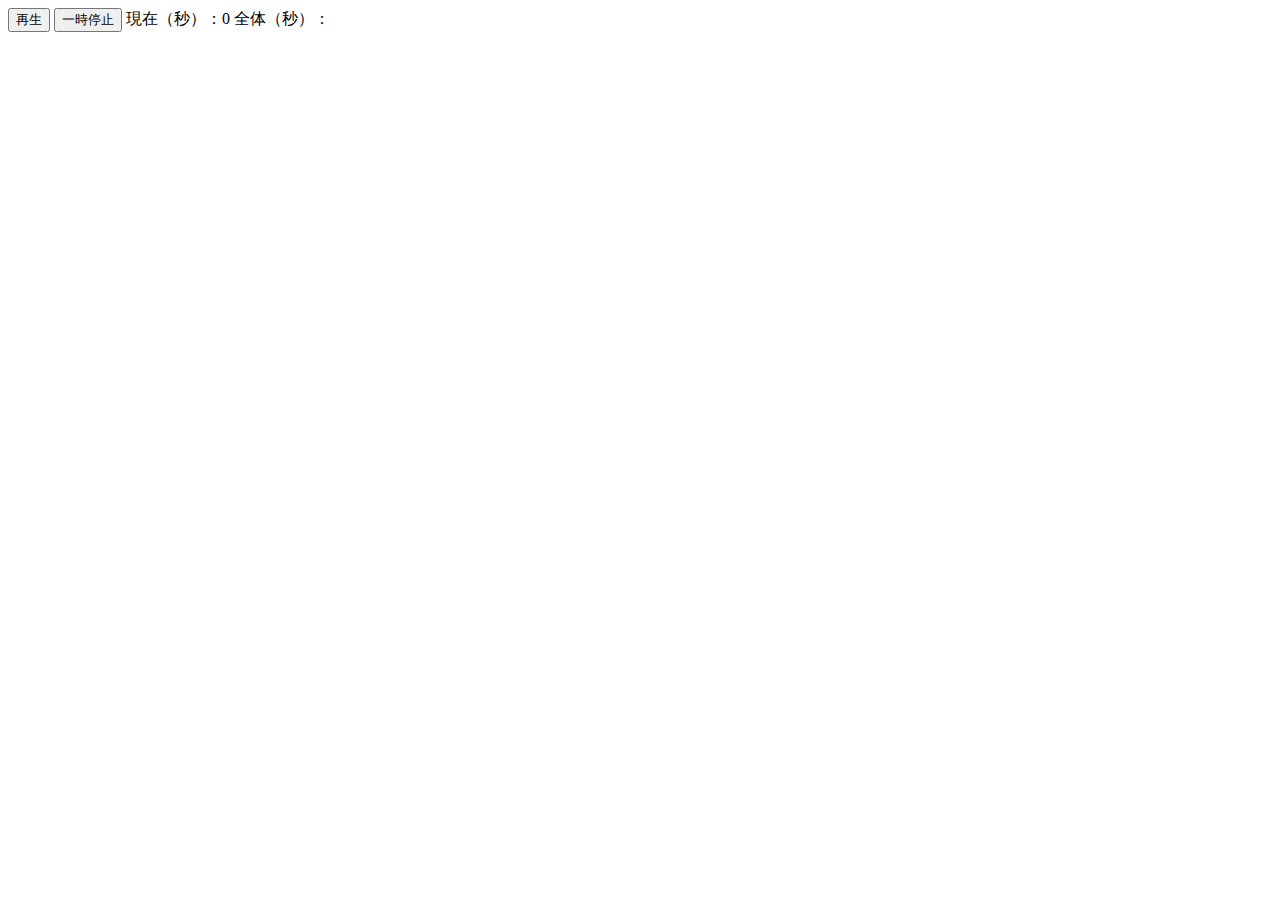
==== index.html @ eff9b3f6 "CSS!" ====
<!DOCTYPE html>
<html lang="jp">
<head>
  <meta charset="UTF-8">
  <meta name="viewport" content="width=device-width,initial-scale=1">
  <title>TicMoP</title>
  <meta name="description" content="Time controled Motion Presentation Application">
  <link rel="stylesheet" href="CSS/reset.css">
  <link rel="stylesheet" href="CSS/main.css">
</head>
<body>
  <div class="wrapper">
  <div class="control_menu">
    <input class="button" type="button" value="再生" onClick="playVideo()">
    <input class="button" type="button" value="一時停止" onClick="pauseVideo()">
      現在（秒）：<span id="ichi">0</span>
      全体（秒）：<span id="nagasa"></span>
    <span id="kanryou"></span>
  </div>
  <div class="video_wrapper">
    <video id="video" src="video/color-slide2.mp4"></video>
  </div>
  <script src="JS/app.js"></script>
</body>
</html>
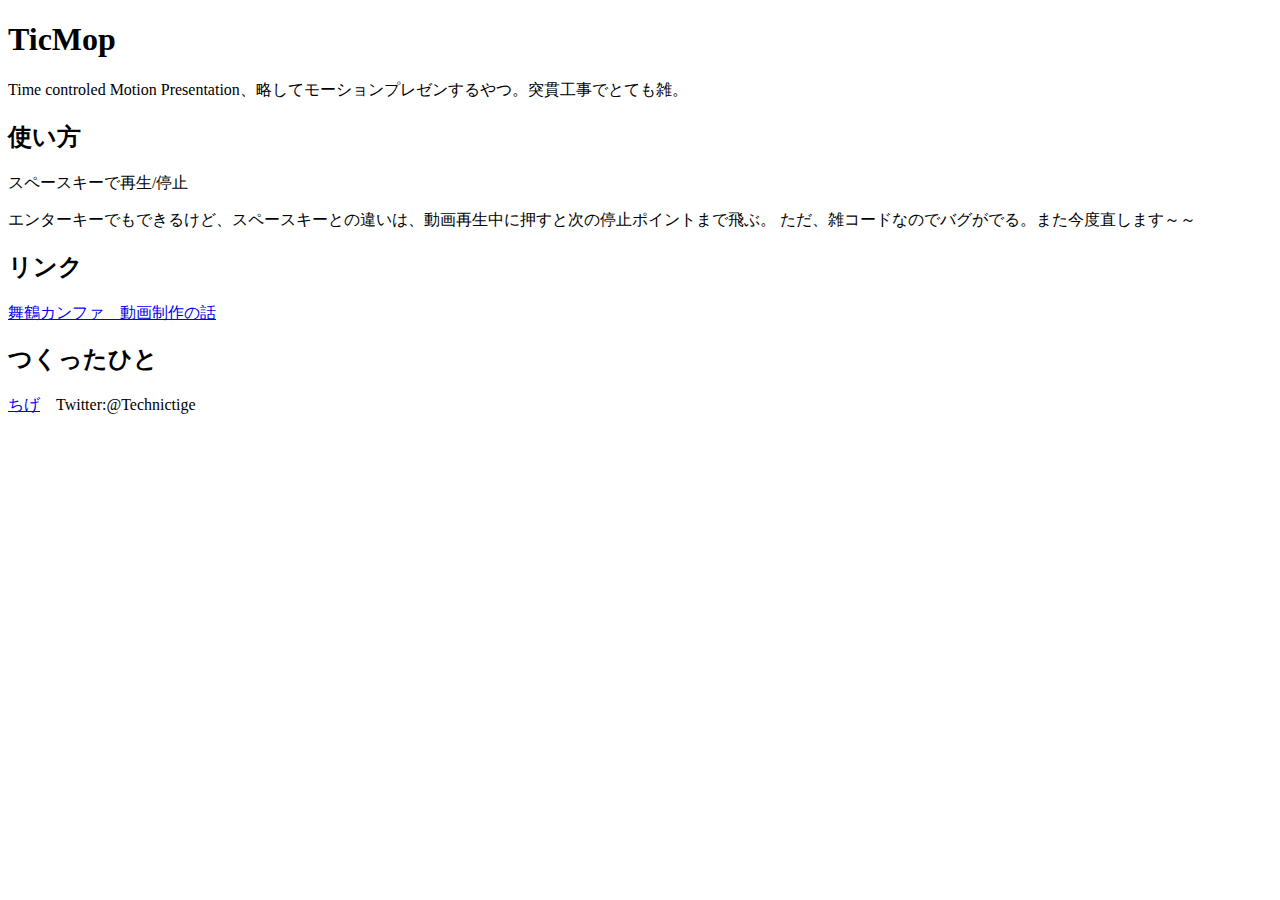
==== commit b14d7e47: "カンファ用（とりあえず）" ====
--- a/index.html
+++ b/index.html
@@ -5,21 +5,19 @@
   <meta name="viewport" content="width=device-width,initial-scale=1">
   <title>TicMoP</title>
   <meta name="description" content="Time controled Motion Presentation Application">
-  <link rel="stylesheet" href="CSS/reset.css">
-  <link rel="stylesheet" href="CSS/main.css">
+  <!-- <link rel="stylesheet" href="CSS/reset.css"> -->
+  <link rel="stylesheet" href="CSS/index.css">
 </head>
 <body>
-  <div class="wrapper">
-  <div class="control_menu">
-    <input class="button" type="button" value="再生" onClick="playVideo()">
-    <input class="button" type="button" value="一時停止" onClick="pauseVideo()">
-      現在（秒）：<span id="ichi">0</span>
-      全体（秒）：<span id="nagasa"></span>
-    <span id="kanryou"></span>
-  </div>
-  <div class="video_wrapper">
-    <video id="video" src="video/color-slide2.mp4"></video>
-  </div>
-  <script src="JS/app.js"></script>
+  <h1>TicMop</h1>
+  <p>Time controled Motion Presentation、略してモーションプレゼンするやつ。突貫工事でとても雑。</p>
+  <h2>使い方</h2>
+  <p>スペースキーで再生/停止</p>
+  <p>エンターキーでもできるけど、スペースキーとの違いは、動画再生中に押すと次の停止ポイントまで飛ぶ。
+    ただ、雑コードなのでバグがでる。また今度直します～～</p>
+  <h2>リンク</h2>
+  <p><a href="Mconf_VideoSlide2017.html">舞鶴カンファ　動画制作の話</a></p>
+  <h2>つくったひと</h2>
+  <p><a href="https://chige12.github.io/index.html">ちげ</a>　Twitter:@Technictige</p>
 </body>
 </html>
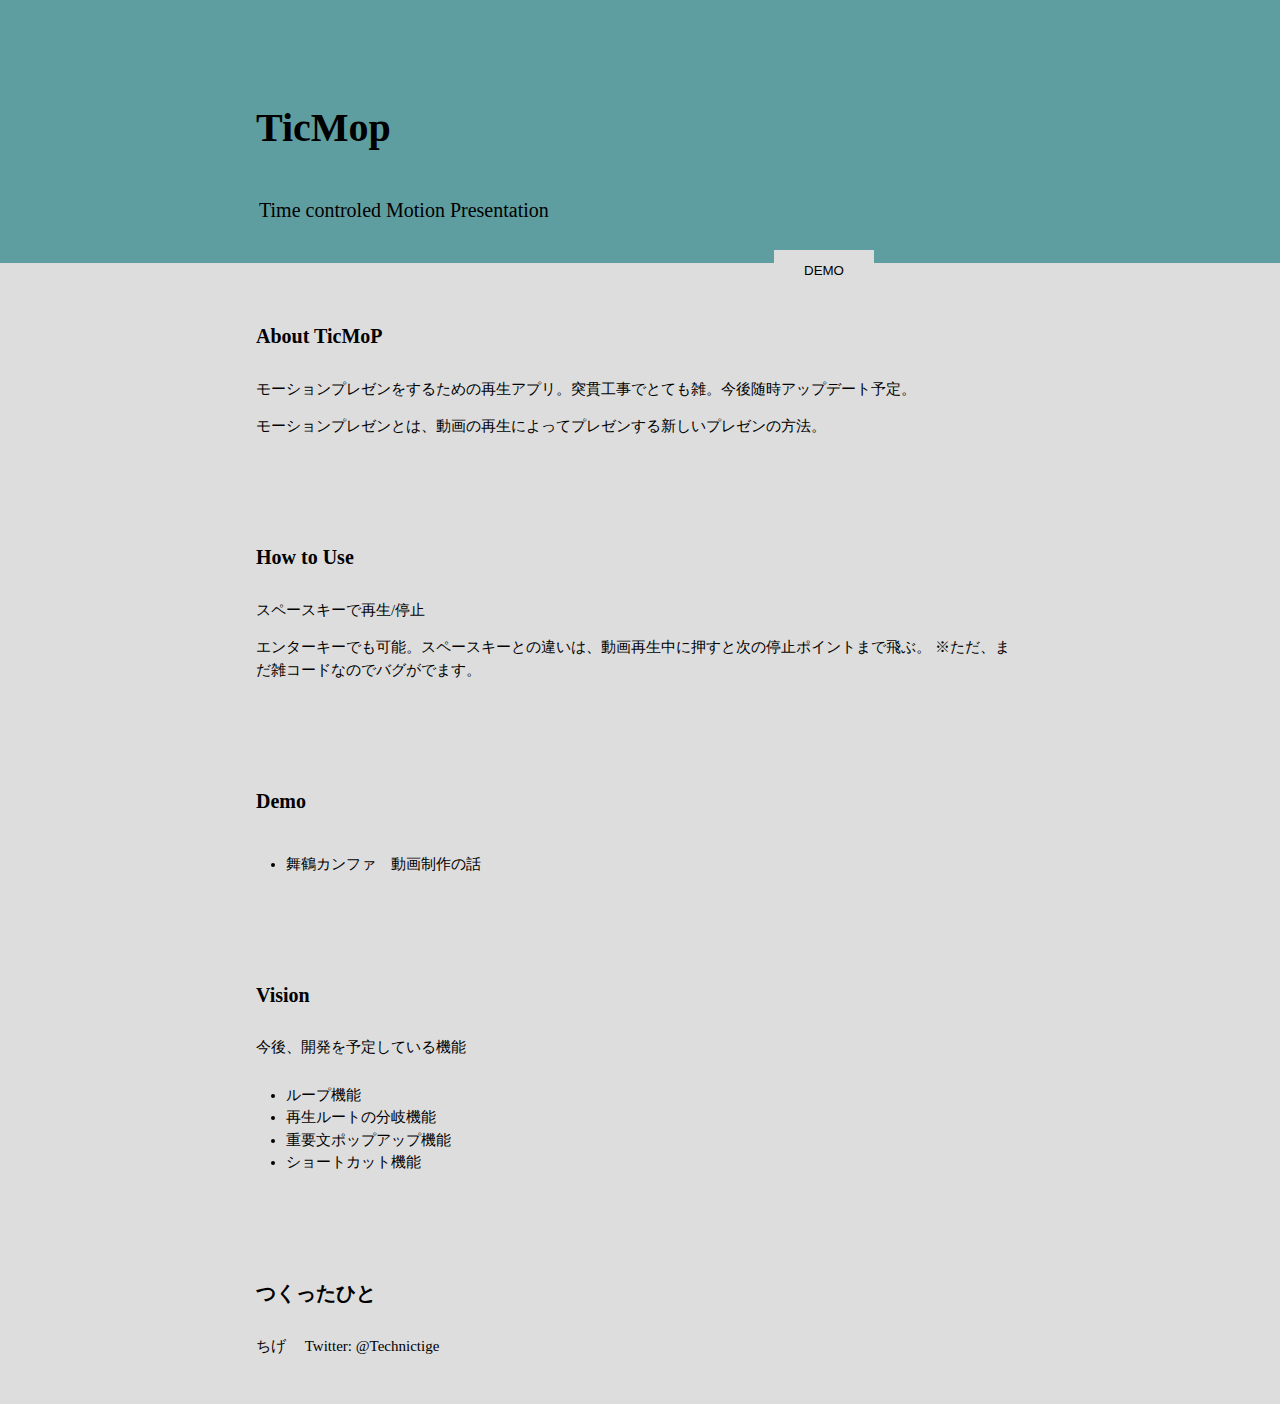
==== commit 5df70af2: "とりあえず雑css" ====
--- a/index.html
+++ b/index.html
@@ -5,19 +5,51 @@
   <meta name="viewport" content="width=device-width,initial-scale=1">
   <title>TicMoP</title>
   <meta name="description" content="Time controled Motion Presentation Application">
-  <!-- <link rel="stylesheet" href="CSS/reset.css"> -->
+  <link rel="stylesheet" href="CSS/reset.css">
   <link rel="stylesheet" href="CSS/index.css">
 </head>
-<body>
-  <h1>TicMop</h1>
-  <p>Time controled Motion Presentation、略してモーションプレゼンするやつ。突貫工事でとても雑。</p>
-  <h2>使い方</h2>
-  <p>スペースキーで再生/停止</p>
-  <p>エンターキーでもできるけど、スペースキーとの違いは、動画再生中に押すと次の停止ポイントまで飛ぶ。
-    ただ、雑コードなのでバグがでる。また今度直します～～</p>
-  <h2>リンク</h2>
-  <p><a href="Mconf_VideoSlide2017.html">舞鶴カンファ　動画制作の話</a></p>
-  <h2>つくったひと</h2>
-  <p><a href="https://chige12.github.io/index.html">ちげ</a>　Twitter:@Technictige</p>
+<body id="root">
+  <header class="container header">
+    <h1 class="title-text">TicMop</h1>
+    <p class="title-sub-text">Time controled Motion Presentation</p>
+    <button type="button" name="button" onclick="location.href='Mconf_VideoSlide2017.html'"value="DEMO">DEMO</button>
+  </header>
+
+  <section class="container about-this">
+    <h2>About TicMoP</h2>
+    <p>モーションプレゼンをするための再生アプリ。突貫工事でとても雑。今後随時アップデート予定。</p>
+    <p>モーションプレゼンとは、動画の再生によってプレゼンする新しいプレゼンの方法。</p>
+  </section>
+
+  <section class="container how-to-use">
+    <h2>How to Use</h2>
+    <p>スペースキーで再生/停止</p>
+    <p>エンターキーでも可能。スペースキーとの違いは、動画再生中に押すと次の停止ポイントまで飛ぶ。
+      ※ただ、まだ雑コードなのでバグがでます。</p>
+  </section>
+
+  <section class="container demo">
+    <h2>Demo</h2>
+    <ul>
+      <li><a href="Mconf_VideoSlide2017.html">舞鶴カンファ　動画制作の話</a></li>
+    </ul>
+  </section>
+
+  <section class="container vision">
+    <h2>Vision</h2>
+    <p>今後、開発を予定している機能</p>
+    <ul>
+      <li>ループ機能</li>
+      <li>再生ルートの分岐機能</li>
+      <li>重要文ポップアップ機能</li>
+      <li>ショートカット機能</li>
+    </ul>
+  </section>
+
+  <footer class="container">
+    <h2>つくったひと</h2>
+    <p><a href="https://chige12.github.io/index.html">ちげ</a>
+     　<a href="https://twitter.com/technictige">Twitter: @Technictige</a></p>
+  </footer>
 </body>
 </html>
--- a/CSS/index.css
+++ b/CSS/index.css
@@ -0,0 +1,86 @@
+html{
+    width: 100%;
+    font-size: 62.5%;
+}
+
+#root {
+    --white:        #FFFFFF;
+    --light-gray:   #dddddd;
+    --pale-gray:    #eaeaea;
+    --dark-green:   #5a5f41;
+    --accent:       #4794bf;
+    --black:        rgba(0, 0, 0, 0.70);
+    --main-text:    #000000;
+  }
+
+body {
+    margin: 0;
+    background: var(--light-gray); /*footerと同色*/
+  }
+
+.container {
+    width: 60vw;
+    padding: 3.5vh 20vw;
+    font-size: 1.5rem;
+    line-height: 1.5;
+  }
+  a {
+    cursor: pointer;
+    position: relative;
+  	transition: .5s;
+  }
+  a::after {
+  	position: absolute;
+  	bottom: 0;
+  	left: 0;
+  	content: '';
+  	width: 0;
+  	height: 2px;
+  	background-color: cadetblue;
+  	transition: .5s;
+    z-index: 0;
+  }
+  a:hover::after {
+  	width: 100%;
+  }
+  a:link {color: var(--main-text); text-decoration: none; }
+  a:visited { color: var(--main-text); text-decoration: none; }
+
+header {
+  height: 200px;
+  padding-top: 50px;
+  background-color: cadetblue;
+}
+.title-text {
+  font-size: 4rem;
+  padding: 40px 0 10px;
+}
+.title-sub-text {
+  font-size: 2rem;
+  padding: 0 0 5px 3px;
+}
+.sub-text {
+  font-size: 1.5rem;
+  padding: 25px 0 20px 4px;
+}
+h2 {
+  padding: 10px 0px;
+  font-size: 2rem;
+}
+
+button {
+  margin-left: calc(60vw - 250px);
+  width: 100px;
+  height: 40px;
+  background-color: #dddddd;
+  text-align: center;
+  border-style: none;
+  transition: background-color 0.2s 0s ease-in-out;
+}
+button:hover {
+  background-color: #bbbbbb;
+}
+ul {
+  padding-top: 10px;
+  padding-left: 30px;
+}
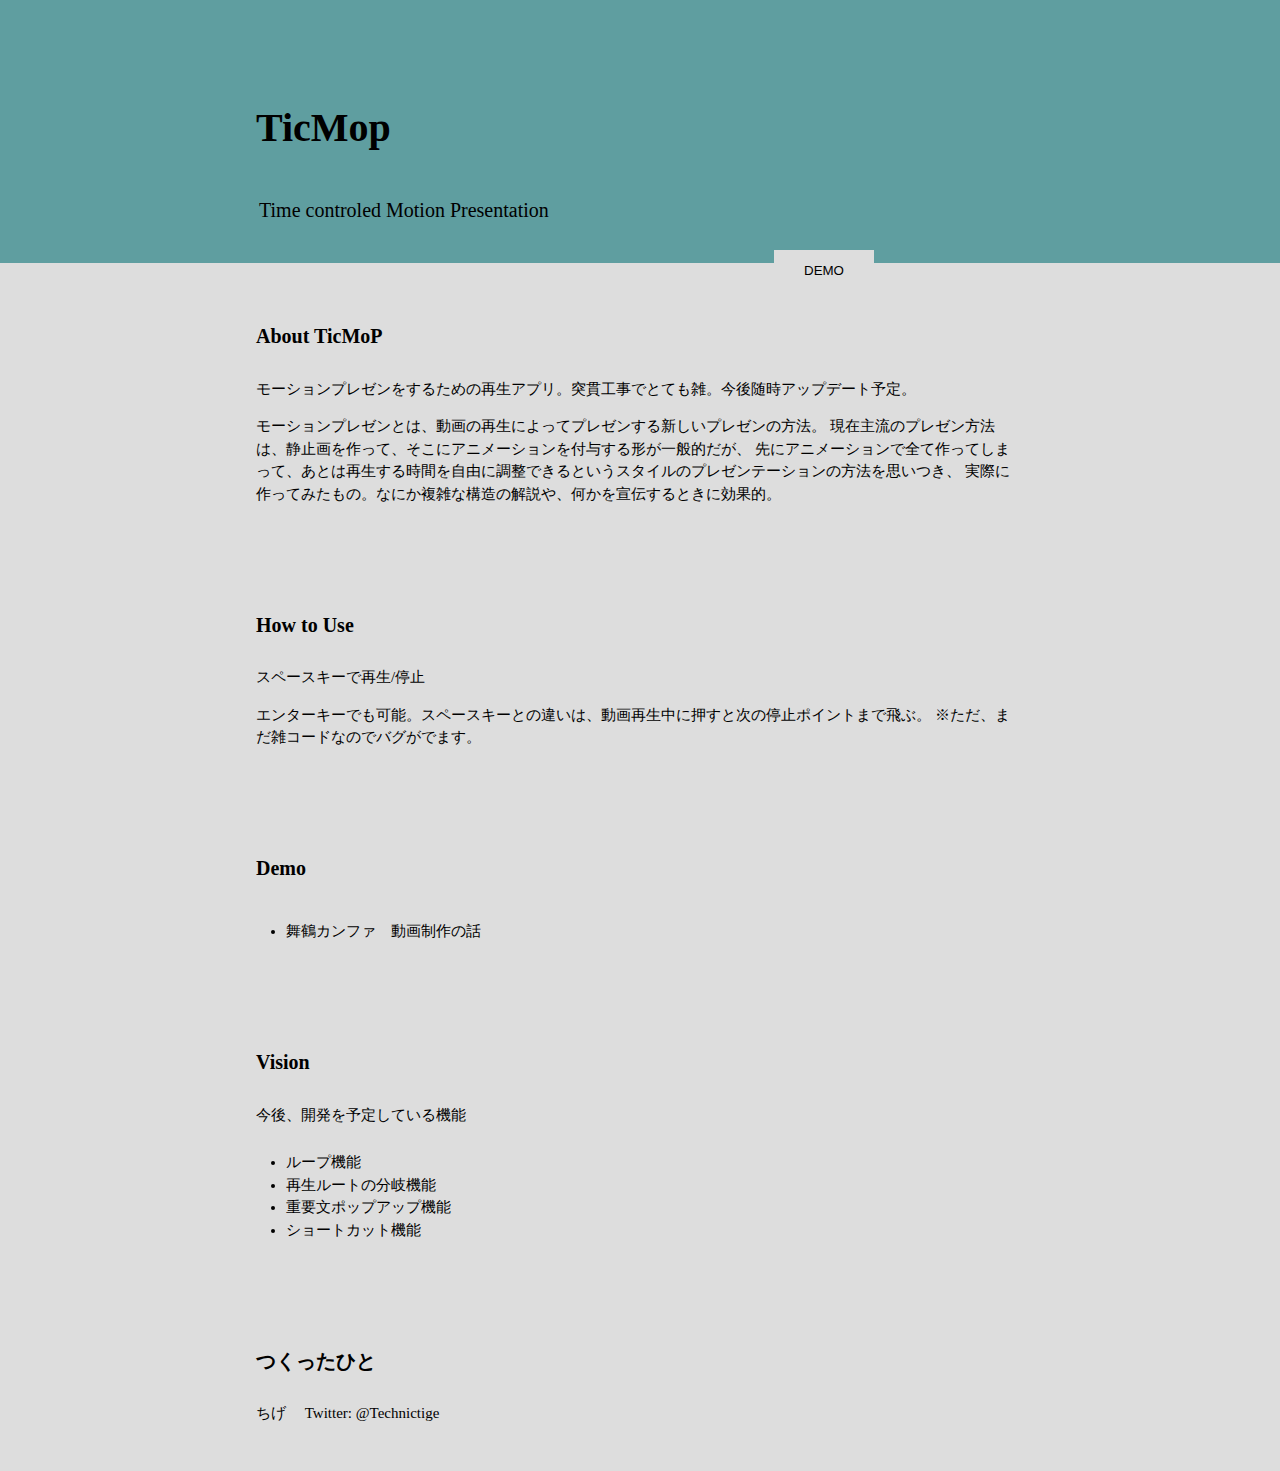
==== commit ae3577d4: "plus about text" ====
--- a/index.html
+++ b/index.html
@@ -18,7 +18,12 @@
   <section class="container about-this">
     <h2>About TicMoP</h2>
     <p>モーションプレゼンをするための再生アプリ。突貫工事でとても雑。今後随時アップデート予定。</p>
-    <p>モーションプレゼンとは、動画の再生によってプレゼンする新しいプレゼンの方法。</p>
+    <p>
+モーションプレゼンとは、動画の再生によってプレゼンする新しいプレゼンの方法。
+現在主流のプレゼン方法は、静止画を作って、そこにアニメーションを付与する形が一般的だが、
+先にアニメーションで全て作ってしまって、あとは再生する時間を自由に調整できるというスタイルのプレゼンテーションの方法を思いつき、
+実際に作ってみたもの。なにか複雑な構造の解説や、何かを宣伝するときに効果的。
+    </p>
   </section>
 
   <section class="container how-to-use">
